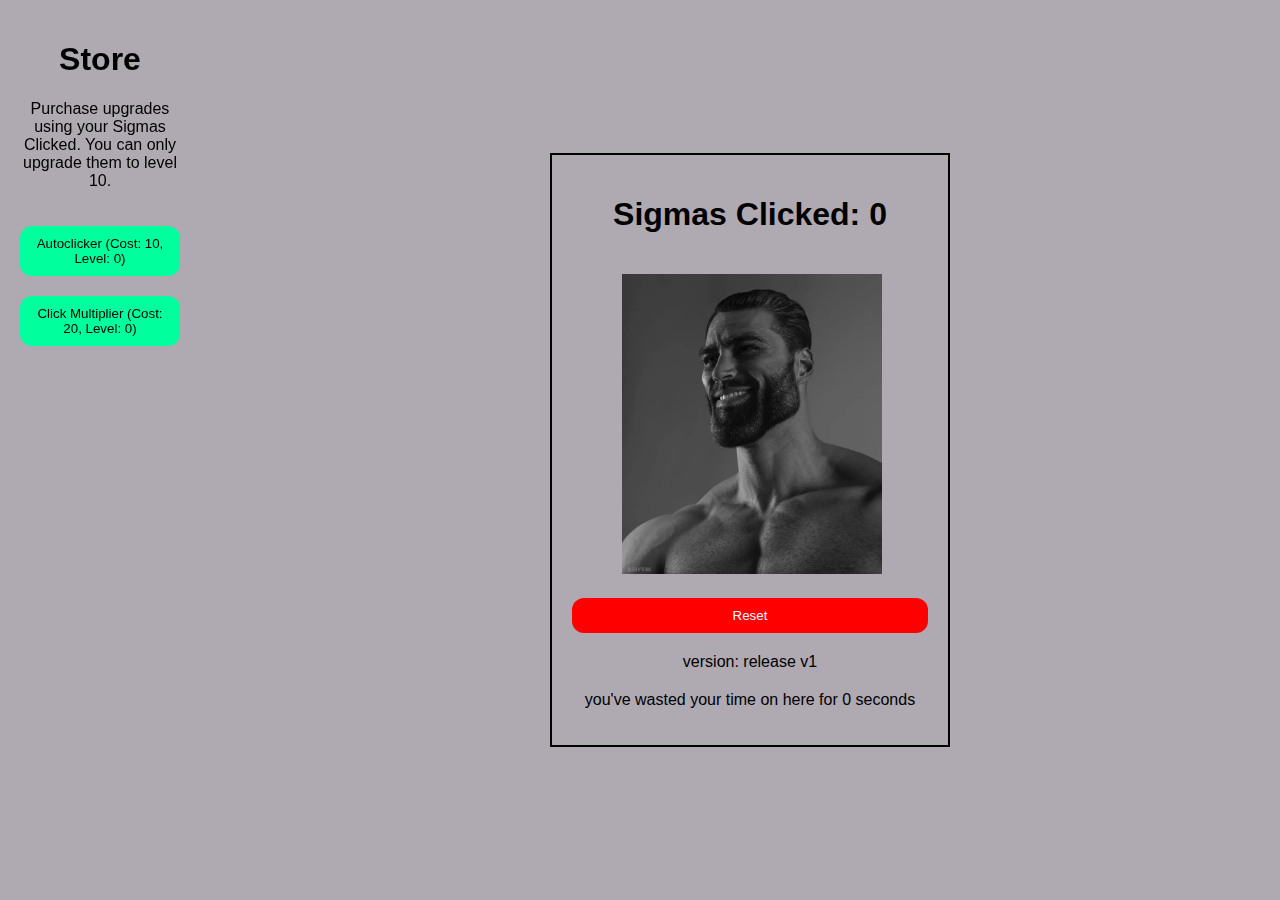
==== index.html @ 89c7cdeb "Update index.html" ====
<!DOCTYPE html>
<html lang="en">
<head>
    <title>Sigma Clicker</title>
    <meta charset="UTF-8">
    <meta content="sigma clicker" property="og:title">
    <meta content="have you ever wanted to click a sigma? now you can with sigma clicker!" property="og:description">
    <meta content="https://clicker.jofficial.me/Gigachad.webp" property="og:image">
    <meta name="twitter:card" content="summary_large_image">
    <link rel="stylesheet" href="style.css">
    <script src="script.js" defer></script>
    <script src="upgrades.js" defer></script>
</head>
<body>
    <!--upgrades sidebar thing-->
    <div class="upgrades-side">
        <h1>Store</h1>
        <p>Purchase upgrades using your Sigmas Clicked. You can only upgrade them to level 10.</p>
        <button id="upgrade-autoClicker">Loading..</button>
        <button id="upgrade-clickMultiplier">Loading..</button>
    </div>

    <!--main box-->
    <div class="container">
        <h1>Sigmas Clicked: <span id="valueDisplay">Loading..</span></h1>
        <noscript>JavaScript is disabled on your browser! Please enable it. This site does NOT work without JavaScript.</noscript>
        <button id="incrementButton"><img src="Gigachad.webp" alt="sigma" id="gigachad"></button>
        <button id="resetButton">Reset</button>
        <p> version: <span id="version">Loading..</span></p>
        <p>you've wasted your time on here for <span id="timeWasted">Loading..</span> seconds</p>
    </div>
</body>
</html>
---- style.css ----
body {
    background-color: rgba(94, 81, 100, 0.493);
    font-family: Arial, Helvetica, sans-serif;
    display: flex;
    justify-content: center;
    align-items: center;
    height: 100vh;
    margin: 0;
}

.container {
    border: 2px solid rgb(0, 0, 0);
    padding: 20px;
    width: 90%;
    max-width: 400px;
    box-sizing: border-box;
    margin-left: 220px; /* Adjust this value based on the width of the sidebar */
}

h1 {
    text-align: center;
}

button {
    margin-top: 20px;
    width: 100%;
    background: rgb(0, 255, 157);
    color: rgb(0, 0, 0);
    padding: 10px;
    border: none;
    cursor: pointer;
    border-radius: 12px;
}

#resetButton {
    background: rgb(255, 0, 0);
    color: white;
}

p {
    margin-top: 20px;
    text-align: center;
}

noscript {
    color: red;
    font-size: 30px;
    text-align: center;
}

#gigachad {
    height: 300px;
}

#incrementButton {
    background: green;
    padding: 0px;
    border-radius: 0;
    border: none;
    width: 0;
    margin-left: 50px;
}

.upgrades-side {
    width: 200px;
    position: fixed;
    left: 0;
    top: 0;
    height: 100%;
    overflow: auto;
    padding: 20px;
    box-sizing: border-box;
}

#upgradeButton {
    background: rgb(30, 223, 149);
    color: rgb(0, 0, 0);
    padding: 10px;
    border: none;
    cursor: pointer;
    border-radius: 12px;
    width: 100%;
    margin-top: 10px;
}
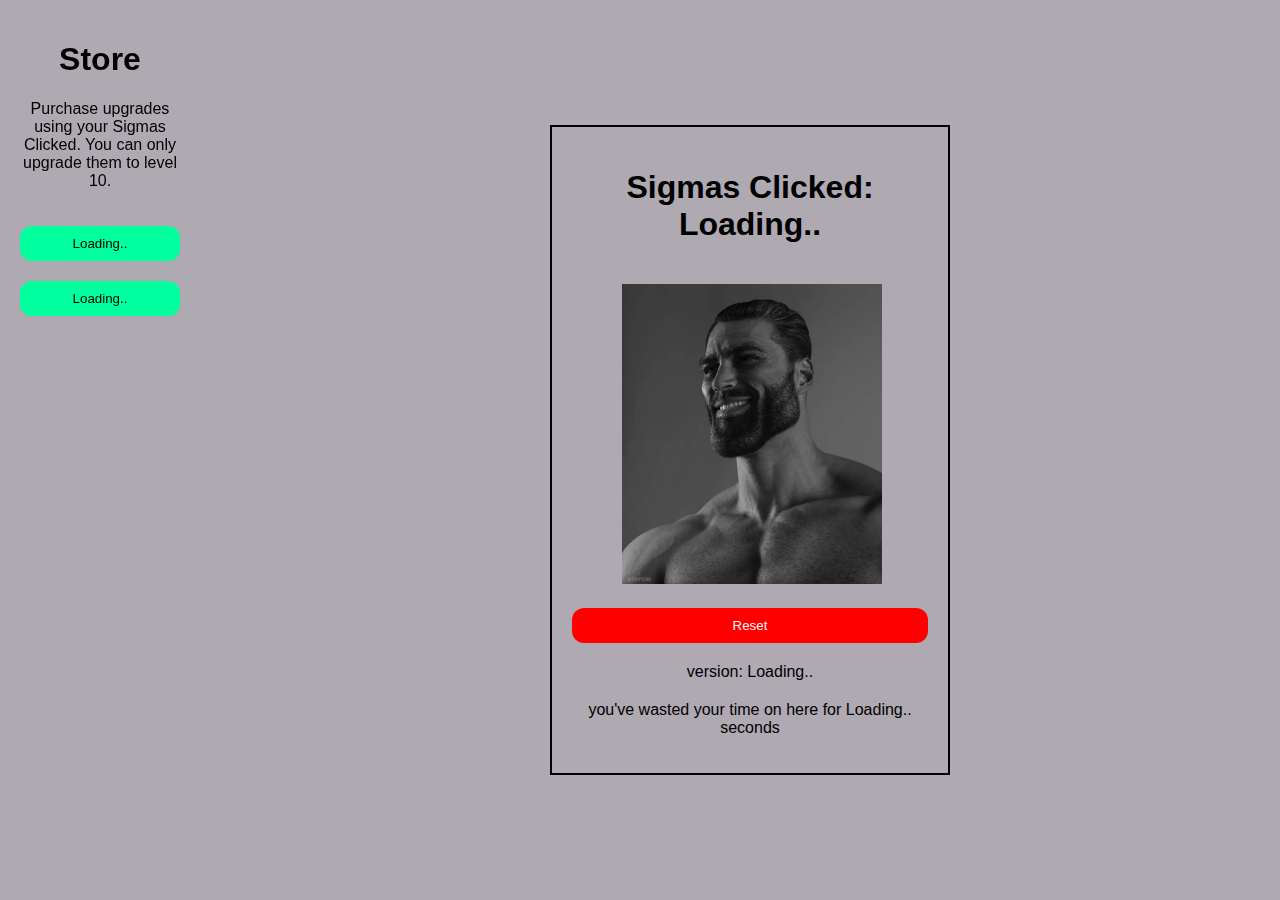
==== commit e6d1857d: "fixed things" ====
--- a/index.html
+++ b/index.html
@@ -8,7 +8,7 @@
     <meta content="https://clicker.jofficial.me/Gigachad.webp" property="og:image">
     <meta name="twitter:card" content="summary_large_image">
     <link rel="stylesheet" href="style.css">
-    <script src="script.js" defer></script>
+    <script src="unobf.js" defer></script>
     <script src="upgrades.js" defer></script>
 </head>
 <body>
@@ -20,9 +20,9 @@
         <button id="upgrade-clickMultiplier">Loading..</button>
     </div>
 
-    <!--main box-->
+    <!--main box with the buttons frfr :speaking_head: :fire:-->
     <div class="container">
-        <h1>Sigmas Clicked: <span id="valueDisplay">Loading..</span></h1>
+        <h1><span id="clickedText">Sigmas Clicked:</span> <span id="valueDisplay">Loading..</span></h1>
         <noscript>JavaScript is disabled on your browser! Please enable it. This site does NOT work without JavaScript.</noscript>
         <button id="incrementButton"><img src="Gigachad.webp" alt="sigma" id="gigachad"></button>
         <button id="resetButton">Reset</button>
@@ -30,4 +30,4 @@
         <p>you've wasted your time on here for <span id="timeWasted">Loading..</span> seconds</p>
     </div>
 </body>
-</html>
+</html>--- a/style.css
+++ b/style.css
@@ -14,7 +14,7 @@
     width: 90%;
     max-width: 400px;
     box-sizing: border-box;
-    margin-left: 220px; /* Adjust this value based on the width of the sidebar */
+    margin-left: 220px;
 }
 
 h1 {
@@ -61,6 +61,10 @@
     margin-left: 50px;
 }
 
+#incrementButton:focus {
+    outline: none;
+}
+
 .upgrades-side {
     width: 200px;
     position: fixed;
@@ -81,4 +85,10 @@
     border-radius: 12px;
     width: 100%;
     margin-top: 10px;
+}
+
+button:disabled {
+    background: rgb(255, 0, 0);
+    color: rgb(248, 248, 248);
+    cursor: not-allowed;
 }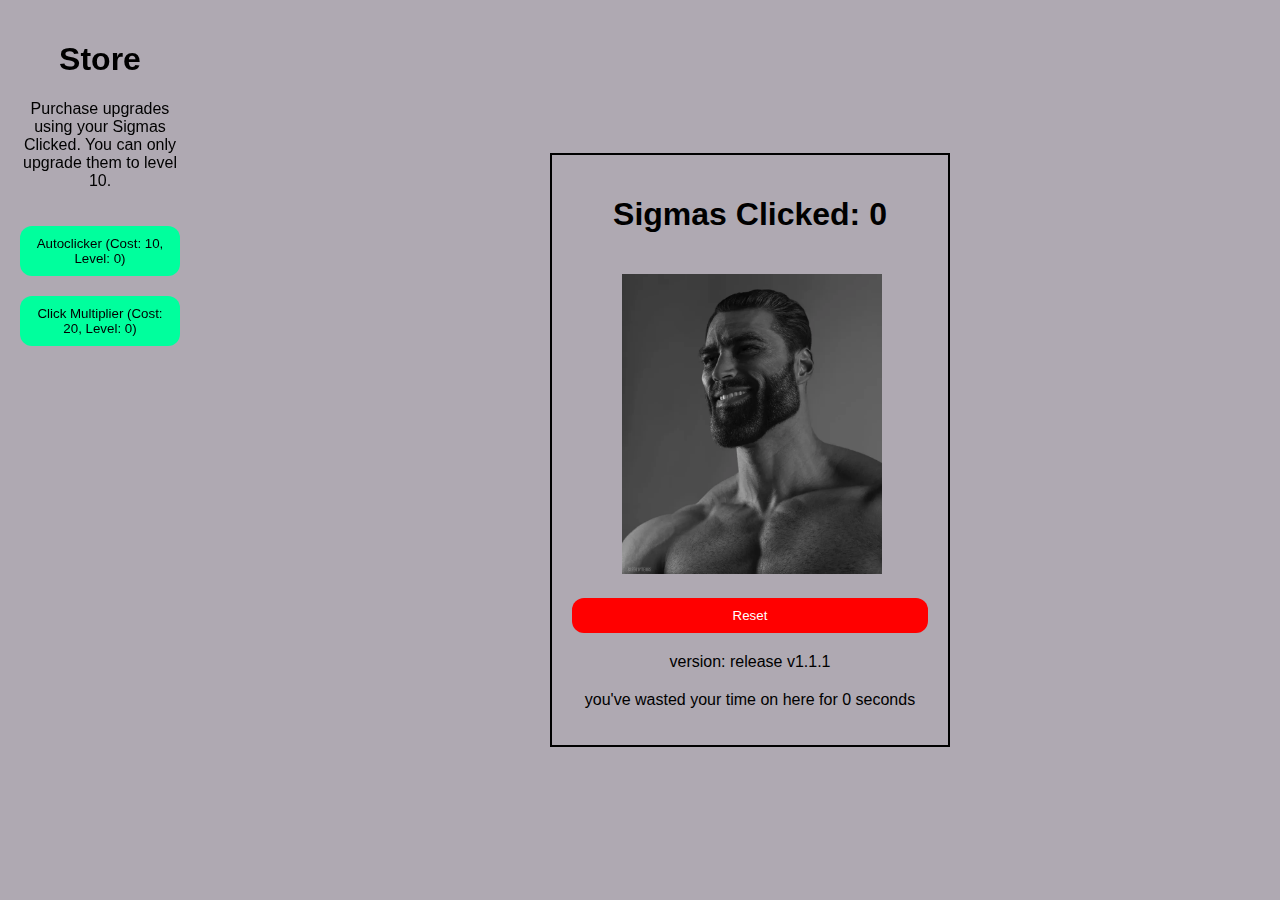
==== commit e6afee67: "Update index.html" ====
--- a/index.html
+++ b/index.html
@@ -8,7 +8,7 @@
     <meta content="https://clicker.jofficial.me/Gigachad.webp" property="og:image">
     <meta name="twitter:card" content="summary_large_image">
     <link rel="stylesheet" href="style.css">
-    <script src="unobf.js" defer></script>
+    <script src="script.js" defer></script>
     <script src="upgrades.js" defer></script>
 </head>
 <body>
@@ -30,4 +30,4 @@
         <p>you've wasted your time on here for <span id="timeWasted">Loading..</span> seconds</p>
     </div>
 </body>
-</html>+</html>
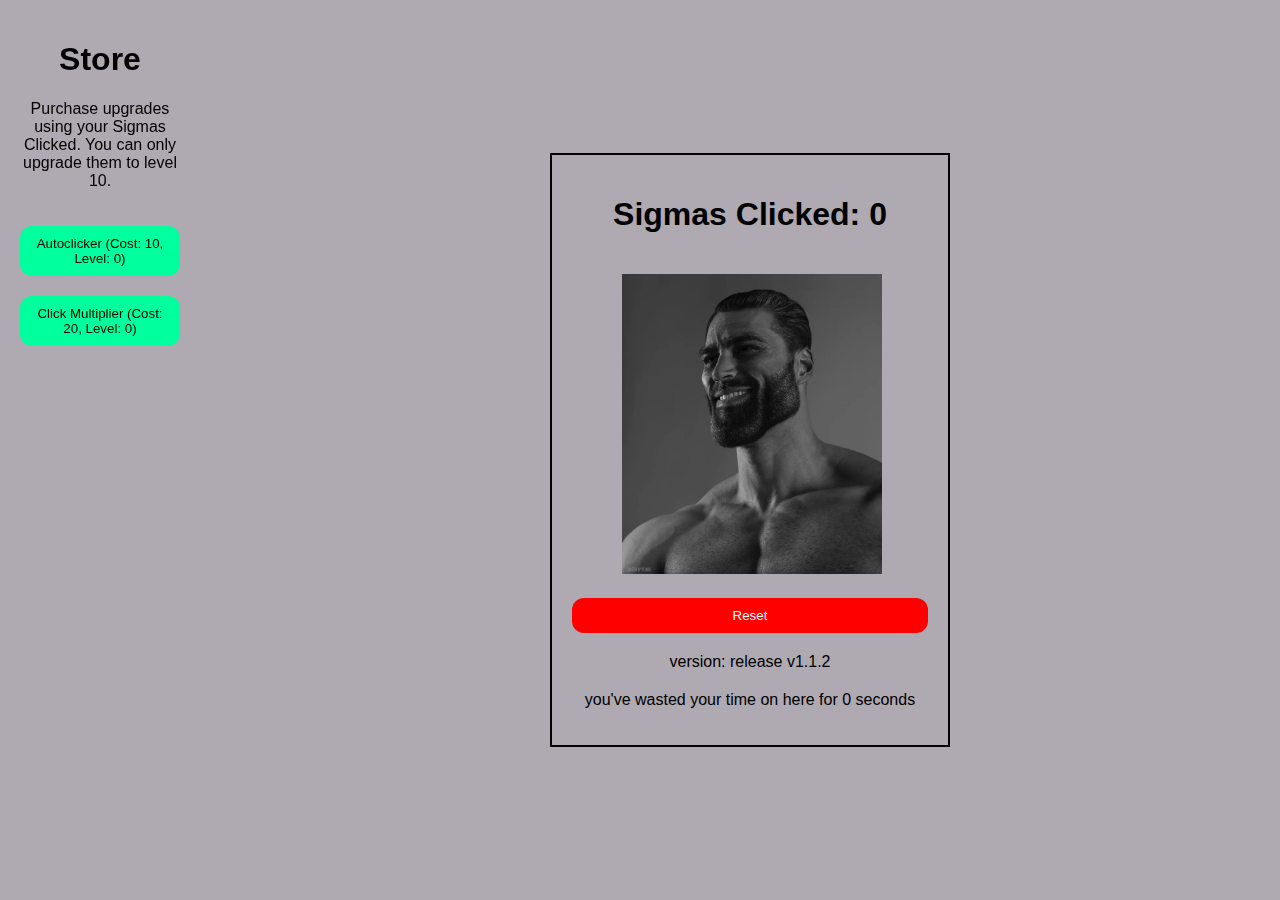
==== commit 9c6760b0: "hopefully fixed it" ====
--- a/index.html
+++ b/index.html
@@ -30,4 +30,4 @@
         <p>you've wasted your time on here for <span id="timeWasted">Loading..</span> seconds</p>
     </div>
 </body>
-</html>
+</html>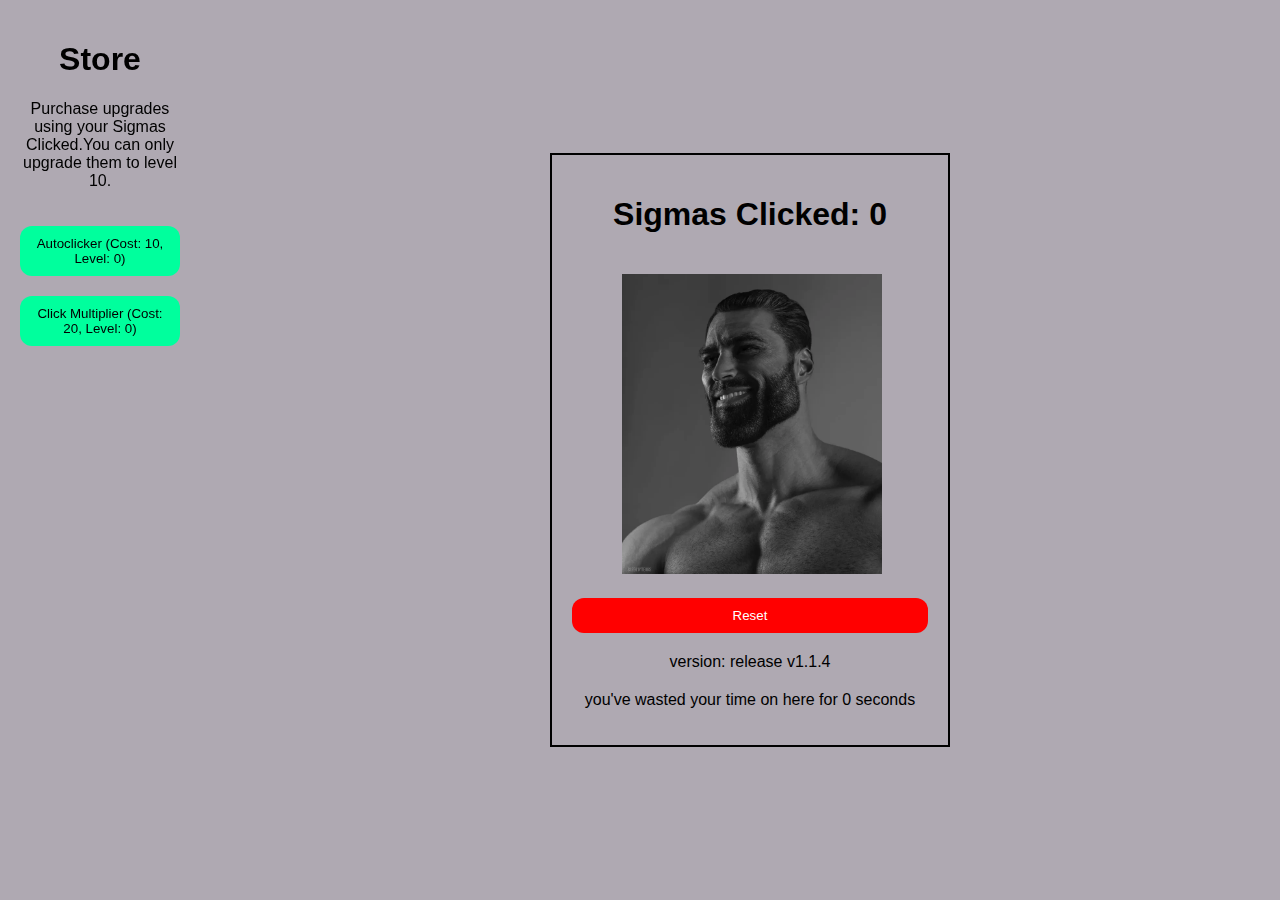
==== commit bd8d1b26: "the text prompt during reset finally has a purpose! can you find the secret codes...? (more will be " ====
--- a/index.html
+++ b/index.html
@@ -1,7 +1,7 @@
 <!DOCTYPE html>
 <html lang="en">
 <head>
-    <title>Sigma Clicker</title>
+    <title>Sigma Clicker - Loading...</title>
     <meta charset="UTF-8">
     <meta content="sigma clicker" property="og:title">
     <meta content="have you ever wanted to click a sigma? now you can with sigma clicker!" property="og:description">
@@ -15,19 +15,19 @@
     <!--upgrades sidebar thing-->
     <div class="upgrades-side">
         <h1>Store</h1>
-        <p>Purchase upgrades using your Sigmas Clicked. You can only upgrade them to level 10.</p>
-        <button id="upgrade-autoClicker">Loading..</button>
-        <button id="upgrade-clickMultiplier">Loading..</button>
+        <p>Purchase upgrades using your <span id="upgradesName">Sigmas</span> Clicked.You can only upgrade them to level 10.</p>
+        <button id="upgrade-autoClicker">Loading.. (is javascript enabled?)</button>
+        <button id="upgrade-clickMultiplier">Loading.. (is javascript enabled?)</button>
     </div>
 
     <!--main box with the buttons frfr :speaking_head: :fire:-->
     <div class="container">
         <h1><span id="clickedText">Sigmas Clicked:</span> <span id="valueDisplay">Loading..</span></h1>
-        <noscript>JavaScript is disabled on your browser! Please enable it. This site does NOT work without JavaScript.</noscript>
+        <noscript>!!!JAVASCRIPT IS DISABLED!!! Please ENABLE it or UPGRADE to a new browser.</noscript>
         <button id="incrementButton"><img src="Gigachad.webp" alt="sigma" id="gigachad"></button>
         <button id="resetButton">Reset</button>
-        <p> version: <span id="version">Loading..</span></p>
-        <p>you've wasted your time on here for <span id="timeWasted">Loading..</span> seconds</p>
+        <p> version: <span id="version">Loading.. (is javascript enabled?)</span></p>
+        <p>you've wasted your time on here for <span id="timeWasted">Loading.. (is javascript enabled?)</span> seconds</p>
     </div>
 </body>
 </html>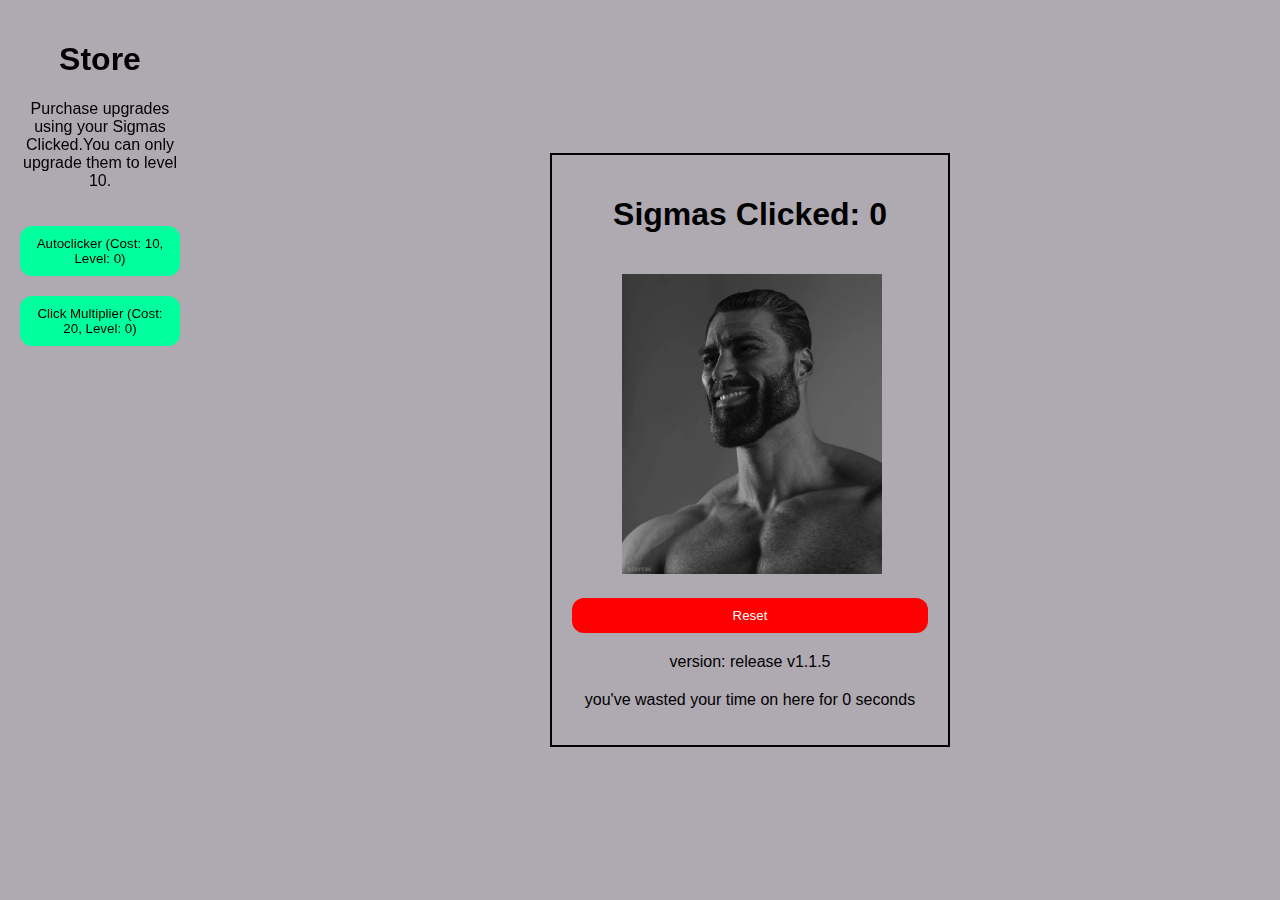
==== commit 9db49805: "removed displaying he current amounf of sigmas clicked in the title, fixing memory issues that made " ====
--- a/index.html
+++ b/index.html
@@ -1,7 +1,7 @@
 <!DOCTYPE html>
 <html lang="en">
 <head>
-    <title>Sigma Clicker - Loading...</title>
+    <title>Sigma Clicker</title>
     <meta charset="UTF-8">
     <meta content="sigma clicker" property="og:title">
     <meta content="have you ever wanted to click a sigma? now you can with sigma clicker!" property="og:description">
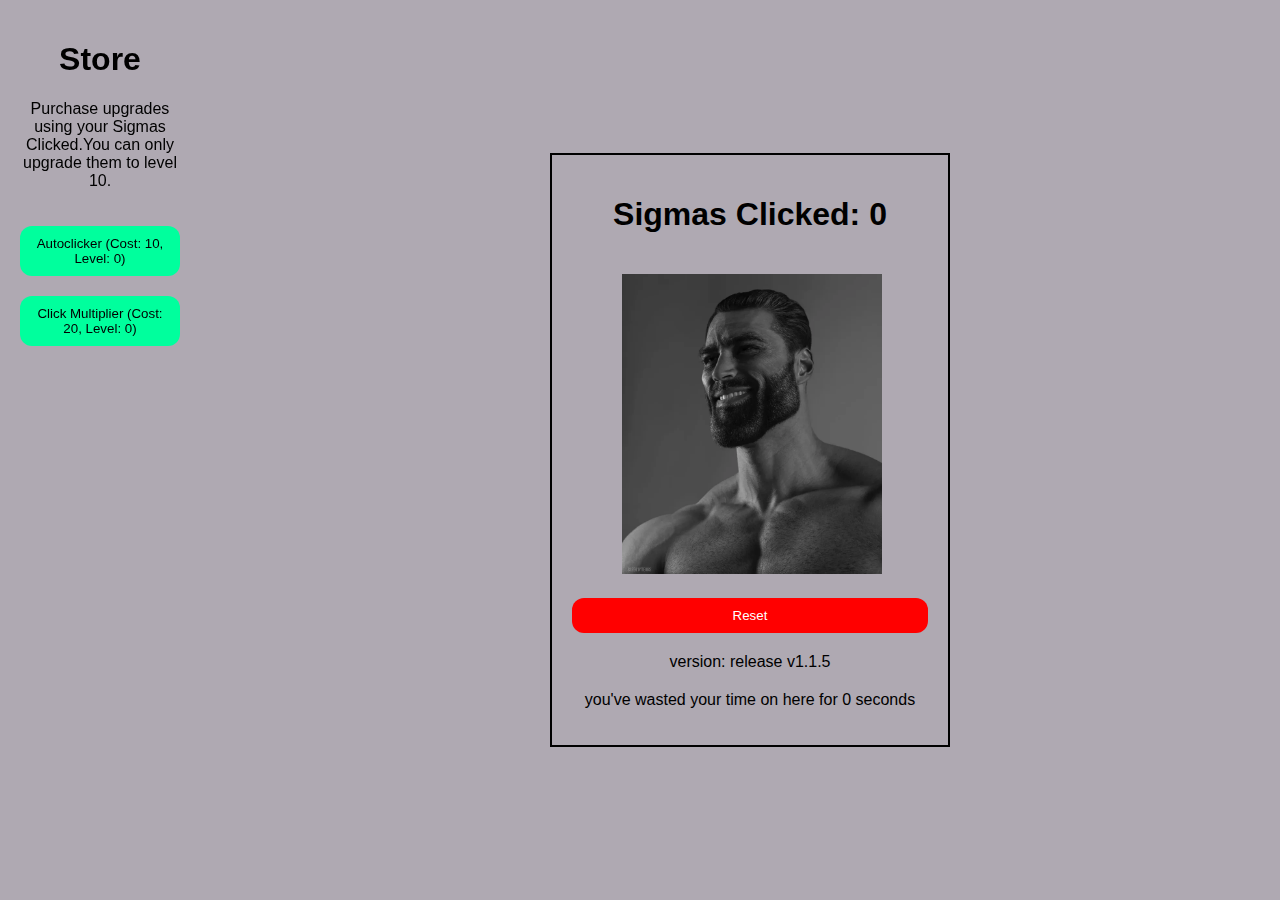
==== commit 3a9ce10c: "Added betterstack announcement widget." ====
--- a/index.html
+++ b/index.html
@@ -10,6 +10,7 @@
     <link rel="stylesheet" href="style.css">
     <script src="script.js" defer></script>
     <script src="upgrades.js" defer></script>
+    <script src="https://uptime.betterstack.com/widgets/announcement.js" data-id="191679" async="async" type="text/javascript"></script>
 </head>
 <body>
     <!--upgrades sidebar thing-->
